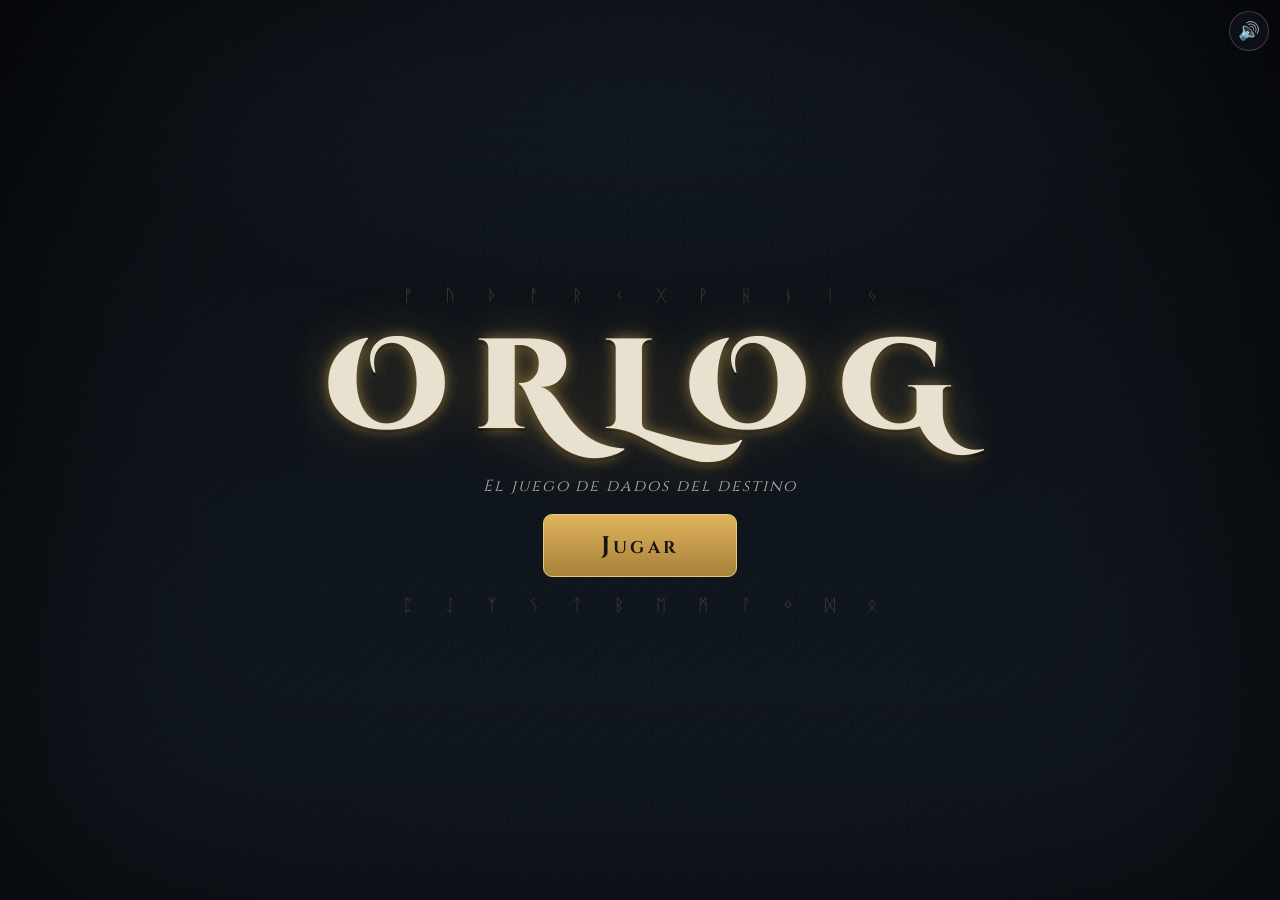
==== index.html @ 8392cce7 "Orlog: juego de dados contra la máquina con 3 niveles de IA Web app estática sin dependencias. Motor" ====
<!DOCTYPE html>
<html lang="es">
<head>
  <meta charset="utf-8">
  <meta name="viewport" content="width=device-width, initial-scale=1">
  <meta name="color-scheme" content="dark">
  <title>Orlog — El juego de dados del destino</title>
  <link rel="preconnect" href="https://fonts.googleapis.com">
  <link rel="preconnect" href="https://fonts.gstatic.com" crossorigin>
  <link href="https://fonts.googleapis.com/css2?family=Cinzel:wght@400..900&family=Cinzel+Decorative:wght@700;900&display=swap" rel="stylesheet">
  <link rel="stylesheet" href="css/styles.css">
</head>
<body>
  <div id="app"></div>
  <script src="js/gods.js"></script>
  <script src="js/engine.js"></script>
  <script src="js/ai.js"></script>
  <script src="js/ui.js"></script>
  <script src="js/main.js"></script>
</body>
</html>
---- css/styles.css ----
/* ═══════════════════════════════════════════════════════════════════════════
   ORLOG — estilo completo. Tema nórdico nocturno, sin recursos externos.
   ═══════════════════════════════════════════════════════════════════════════ */

:root {
  --bg0: #0b0f14;
  --bg1: #131a23;
  --gold: #d4a94e;
  --gold-dim: rgba(212, 169, 78, .5);
  --bone: #e8e1d0;
  --blood: #a83232;
  --ice: #7fb3c8;
  --moss: #7da16b;
  --stone: #3a4450;
  --die-size: 46px;
  --serif: 'Cinzel', Georgia, 'Times New Roman', serif;
  --display: 'Cinzel Decorative', 'Cinzel', Georgia, serif;
  --sans: system-ui, -apple-system, 'Segoe UI', sans-serif;
}

* { margin: 0; padding: 0; box-sizing: border-box; }

html, body { height: 100%; }

body {
  font-family: var(--sans);
  color: var(--bone);
  background:
    radial-gradient(1100px 640px at 50% -8%, #1b2430 0%, rgba(27, 36, 48, 0) 62%),
    radial-gradient(900px 500px at 50% 115%, #151d26 0%, rgba(21, 29, 38, 0) 58%),
    linear-gradient(var(--bg0), var(--bg1));
  background-attachment: fixed;
  min-height: 100vh;
  overflow-x: hidden;
}

/* textura sutil (madera/ruido) con gradientes puros */
body::before {
  content: '';
  position: fixed;
  inset: 0;
  pointer-events: none;
  z-index: 0;
  opacity: .55;
  background:
    repeating-linear-gradient(107deg, rgba(255, 255, 255, .014) 0 2px, transparent 2px 7px),
    repeating-linear-gradient(23deg, rgba(0, 0, 0, .07) 0 3px, transparent 3px 11px);
}

/* viñeta permanente */
body::after {
  content: '';
  position: fixed;
  inset: 0;
  pointer-events: none;
  z-index: 1;
  box-shadow: inset 0 0 22vmax rgba(0, 0, 0, .78);
}

.orlog-app { position: relative; z-index: 2; min-height: 100vh; }

button { font: inherit; color: inherit; }

/* ── Pantallas ─────────────────────────────────────────────────────────── */

.screen {
  display: none;
  min-height: 100vh;
  flex-direction: column;
  align-items: center;
  justify-content: center;
  gap: 1.1rem;
  padding: 1.2rem;
  position: relative;
}

/* solo opacidad: un transform aquí rompería position:fixed de los hijos */
.screen.active { display: flex; animation: screenIn .45s ease-out; }

@keyframes screenIn {
  from { opacity: 0; }
  to { opacity: 1; }
}

.screen-head {
  font-family: var(--serif);
  font-variant: small-caps;
  letter-spacing: .22em;
  font-weight: 600;
  font-size: clamp(1.4rem, 4.5vw, 2.1rem);
  color: var(--bone);
  text-shadow: 0 0 18px rgba(212, 169, 78, .3);
  text-align: center;
}

.screen-sub { opacity: .7; text-align: center; max-width: 46ch; }

/* ── Botones ───────────────────────────────────────────────────────────── */

.btn {
  font-family: var(--serif);
  font-variant: small-caps;
  letter-spacing: .13em;
  font-size: 1rem;
  padding: .55em 1.5em;
  border-radius: 9px;
  cursor: pointer;
  border: 1px solid var(--gold-dim);
  color: var(--bone);
  background: linear-gradient(180deg, rgba(212, 169, 78, .13), rgba(212, 169, 78, .04));
  transition: transform .25s, box-shadow .25s, background .25s;
}

.btn:hover:not(:disabled) {
  background: rgba(212, 169, 78, .22);
  box-shadow: 0 0 16px rgba(212, 169, 78, .35);
  transform: translateY(-2px);
}

.btn:active:not(:disabled) { transform: translateY(0); }

.btn:disabled { opacity: .35; cursor: default; }

.btn-primary {
  background: linear-gradient(180deg, #dfb45c, #a8813a);
  color: #171310;
  font-weight: 700;
  border-color: #e8c980;
  text-shadow: none;
}

.btn-primary:hover:not(:disabled) {
  background: linear-gradient(180deg, #ecc26a, #b98f42);
}

.btn-ghost { border-color: rgba(232, 225, 208, .25); background: transparent; }

.btn-big { font-size: 1.5rem; padding: .6em 2.4em; }

.cost { color: var(--gold); font-weight: 700; white-space: nowrap; }

/* ── Título ────────────────────────────────────────────────────────────── */

.screen-title { overflow: hidden; }

.title-word {
  font-family: var(--display);
  font-weight: 900;
  letter-spacing: .22em;
  text-indent: .22em;
  font-size: clamp(3.2rem, 15vw, 8rem);
  line-height: 1.05;
  color: var(--bone);
  text-shadow:
    0 0 14px rgba(212, 169, 78, .6),
    0 0 52px rgba(212, 169, 78, .3),
    0 3px 0 rgba(0, 0, 0, .8);
  animation: titleGlow 3.8s ease-in-out infinite alternate;
  text-align: center;
}

@keyframes titleGlow {
  from { text-shadow: 0 0 10px rgba(212, 169, 78, .45), 0 0 40px rgba(212, 169, 78, .2), 0 3px 0 rgba(0, 0, 0, .8); }
  to { text-shadow: 0 0 20px rgba(212, 169, 78, .8), 0 0 80px rgba(212, 169, 78, .45), 0 3px 0 rgba(0, 0, 0, .8); }
}

.title-sub {
  font-family: var(--serif);
  font-style: italic;
  letter-spacing: .12em;
  opacity: .75;
  text-align: center;
}

.rune-frieze {
  font-size: 1.05rem;
  letter-spacing: .8em;
  text-indent: .8em;
  color: var(--gold);
  opacity: .28;
  user-select: none;
  text-align: center;
}

/* brasas flotantes (CSS puro) */
.embers { position: absolute; inset: 0; overflow: hidden; pointer-events: none; }

.ember {
  position: absolute;
  bottom: -12px;
  left: var(--x, 50%);
  width: var(--s, 5px);
  height: var(--s, 5px);
  border-radius: 50%;
  background: radial-gradient(circle at 40% 35%, #ffe1a0, #e07b2a 55%, rgba(224, 123, 42, 0) 78%);
  filter: blur(.4px);
  opacity: 0;
  animation: emberUp var(--d, 10s) linear var(--delay, 0s) infinite;
}

@keyframes emberUp {
  0% { transform: translate(0, 0) scale(1); opacity: 0; }
  7% { opacity: .9; }
  50% { transform: translate(var(--sway, 20px), -52vh) scale(.8); opacity: .55; }
  100% { transform: translate(calc(var(--sway, 20px) * -.7), -108vh) scale(.4); opacity: 0; }
}

/* ── Dificultad ────────────────────────────────────────────────────────── */

.diff-row {
  display: flex;
  gap: 1.2rem;
  flex-wrap: wrap;
  justify-content: center;
  max-width: 900px;
}

.diff-card {
  display: flex;
  flex-direction: column;
  align-items: center;
  gap: .55rem;
  width: min(250px, 86vw);
  padding: 1.5rem 1.2rem;
  border-radius: 14px;
  cursor: pointer;
  text-align: center;
  color: var(--bone);
  background: linear-gradient(165deg, rgba(58, 68, 80, .35), rgba(19, 26, 35, .8));
  border: 1px solid rgba(212, 169, 78, .28);
  box-shadow: 0 8px 22px rgba(0, 0, 0, .45);
  transition: transform .3s, box-shadow .3s, border-color .3s;
}

.diff-card:hover {
  transform: translateY(-7px);
  border-color: var(--gold);
  box-shadow: 0 16px 34px rgba(0, 0, 0, .6), 0 0 24px rgba(212, 169, 78, .28);
}

.diff-rune {
  font-size: 2.6rem;
  color: var(--gold);
  text-shadow: 0 0 14px rgba(212, 169, 78, .55);
}

.diff-name {
  font-family: var(--serif);
  font-variant: small-caps;
  letter-spacing: .18em;
  font-size: 1.45rem;
}

.diff-desc { font-size: .85rem; opacity: .72; line-height: 1.45; }

/* ── Draft de dioses ───────────────────────────────────────────────────── */

.screen-draft { justify-content: flex-start; padding-bottom: 5.5rem; }

.draft-grid {
  display: grid;
  grid-template-columns: repeat(auto-fill, minmax(158px, 1fr));
  gap: .7rem;
  width: min(1080px, 100%);
}

.god-card {
  position: relative;
  display: flex;
  flex-direction: column;
  gap: .28rem;
  padding: .8rem .7rem;
  border-radius: 11px;
  cursor: pointer;
  text-align: left;
  color: var(--bone);
  background: linear-gradient(170deg, rgba(58, 68, 80, .3), rgba(15, 20, 27, .85));
  border: 1px solid rgba(232, 225, 208, .14);
  transition: transform .25s, border-color .25s, box-shadow .25s;
}

.god-card:hover {
  transform: translateY(-4px);
  border-color: var(--god-color, var(--gold));
  box-shadow: 0 10px 22px rgba(0, 0, 0, .5);
}

.god-card.selected {
  border-color: var(--gold);
  box-shadow: 0 0 0 1px var(--gold), 0 0 20px rgba(212, 169, 78, .35);
}

.god-card.selected::after {
  content: '✓';
  position: absolute;
  top: .45rem;
  right: .55rem;
  width: 1.35rem;
  height: 1.35rem;
  display: grid;
  place-items: center;
  border-radius: 50%;
  background: var(--gold);
  color: #171310;
  font-weight: 700;
  font-size: .85rem;
}

.g-rune {
  font-size: 1.7rem;
  color: var(--god-color, var(--gold));
  text-shadow: 0 0 10px var(--god-color, var(--gold));
  line-height: 1;
}

.g-title { font-family: var(--serif); font-size: .95rem; font-weight: 700; letter-spacing: .02em; }

.g-god { font-size: .72rem; text-transform: uppercase; letter-spacing: .16em; opacity: .55; }

.g-desc { font-size: .74rem; opacity: .72; line-height: 1.4; min-height: 2.8em; }

.g-levels { list-style: none; font-size: .7rem; display: flex; flex-direction: column; gap: .15rem; margin-top: .2rem; }

.g-levels li { display: flex; gap: .45em; align-items: baseline; opacity: .82; }

.g-levels b { color: var(--gold); width: 1.2em; }

.lvl-txt { opacity: .85; }

.draft-bar {
  position: fixed;
  left: 0; right: 0; bottom: 0;
  z-index: 30;
  display: flex;
  align-items: center;
  justify-content: center;
  gap: 1.2rem;
  padding: .8rem 1rem;
  background: linear-gradient(180deg, rgba(11, 15, 20, 0), rgba(11, 15, 20, .94) 38%);
}

.draft-count { font-family: var(--serif); font-variant: small-caps; letter-spacing: .1em; opacity: .85; }

/* ── Tablero ───────────────────────────────────────────────────────────── */

.screen-board {
  justify-content: space-between;
  gap: .4rem;
  padding: .7rem .8rem;
  max-width: 980px;
  margin: 0 auto;
}

.side {
  width: 100%;
  display: flex;
  flex-direction: column;
  gap: .45rem;
  border-radius: 14px;
  padding: .6rem .8rem;
  background: linear-gradient(170deg, rgba(58, 68, 80, .18), rgba(15, 20, 27, .55));
  border: 1px solid rgba(232, 225, 208, .09);
  transition: filter .5s, opacity .5s;
  position: relative;
}

.side-human { flex-direction: column-reverse; border-color: rgba(127, 179, 200, .25); }

.side-ai { border-color: rgba(168, 50, 50, .22); }

.side-head { display: flex; align-items: center; justify-content: space-between; gap: .8rem; }

.pname {
  font-family: var(--serif);
  font-variant: small-caps;
  letter-spacing: .14em;
  font-size: 1.1rem;
}

.side-human .pname { color: var(--ice); }
.side-ai .pname { color: #cf8f7a; }

/* tokens de favor */
.token-wrap {
  display: inline-flex;
  align-items: center;
  gap: .4rem;
  font-family: var(--serif);
  font-size: 1.15rem;
  font-weight: 700;
  color: var(--gold);
}

.token-coin {
  width: 21px;
  height: 21px;
  border-radius: 50%;
  background: radial-gradient(circle at 35% 30%, #ffe9ad, var(--gold) 55%, #8a6a25);
  box-shadow: 0 0 8px rgba(212, 169, 78, .55), inset 0 -2px 3px rgba(0, 0, 0, .4);
}

.token-wrap.bump { animation: tokenBump .4s ease-out; }
.token-wrap.drain { animation: tokenDrain .5s ease-out; }

@keyframes tokenBump {
  35% { transform: scale(1.28); }
  100% { transform: none; }
}

@keyframes tokenDrain {
  30% { transform: scale(.85); filter: saturate(.2) brightness(1.6); color: var(--blood); }
  100% { transform: none; }
}

/* piedras de vida */
.stones { display: flex; flex-wrap: wrap; gap: 4px; max-width: 220px; }

.stone {
  width: 18px;
  height: 24px;
  border-radius: 52% 48% 46% 54% / 62% 58% 42% 38%;
  background: linear-gradient(160deg, #f4ecd9, #cdc3aa 55%, #9d9480);
  box-shadow: inset 0 -3px 5px rgba(0, 0, 0, .35), 0 1px 3px rgba(0, 0, 0, .65);
  position: relative;
  transition: background .35s, filter .35s;
}

.stone.broken {
  background: linear-gradient(160deg, #3d4046, #22252a);
  box-shadow: inset 0 -2px 4px rgba(0, 0, 0, .65);
}

.stone.broken::after {
  content: '';
  position: absolute;
  inset: 0;
  clip-path: polygon(46% 0, 58% 20%, 42% 38%, 60% 54%, 44% 72%, 58% 100%, 46% 100%, 52% 74%, 34% 55%, 52% 36%, 38% 18%);
  background: rgba(0, 0, 0, .6);
}

.stone.breaking { animation: stoneBreak .38s ease-out both; }

@keyframes stoneBreak {
  0% { transform: none; filter: brightness(2) saturate(.4); }
  25% { transform: translate(-2px, 1px) rotate(-7deg); }
  55% { transform: translate(2px, -1px) rotate(6deg); filter: brightness(1.3); }
  100% { transform: none; filter: none; }
}

.stone.healing { animation: stoneHeal .65s ease-out both; }

@keyframes stoneHeal {
  0% { transform: scale(.6); filter: brightness(2); box-shadow: 0 0 14px rgba(125, 161, 107, .9); }
  60% { transform: scale(1.15); }
  100% { transform: none; }
}

/* cartas de dios en miniatura */
.god-row { display: flex; gap: .5rem; align-items: center; flex-wrap: wrap; }

.godcard-mini {
  display: flex;
  align-items: center;
  gap: .4rem;
  padding: .25rem .55rem;
  border-radius: 8px;
  font-size: .78rem;
  background: rgba(15, 20, 27, .7);
  border: 1px solid rgba(232, 225, 208, .14);
  transition: border-color .3s, box-shadow .3s;
  cursor: help;
}

.gm-rune { color: var(--god-color, var(--gold)); font-size: 1.05rem; text-shadow: 0 0 8px var(--god-color, var(--gold)); }

.gm-name { font-family: var(--serif); letter-spacing: .04em; }

.godcard-mini.invoked {
  border-color: var(--god-color, var(--gold));
  box-shadow: 0 0 14px var(--god-color, var(--gold));
  animation: invokedPulse 1.1s ease-out;
}

@keyframes invokedPulse {
  0% { transform: scale(1.25); }
  100% { transform: none; }
}

.armed-badge {
  display: inline-grid;
  place-items: center;
  width: 1.6rem;
  height: 1.9rem;
  border-radius: 5px;
  font-size: .95rem;
  color: rgba(212, 169, 78, .9);
  background: linear-gradient(160deg, #232b36, #10151c);
  border: 1px solid var(--gold-dim);
  box-shadow: 0 0 10px rgba(212, 169, 78, .3);
  animation: armedPulse 1.8s ease-in-out infinite;
}

@keyframes armedPulse {
  0%, 100% { box-shadow: 0 0 6px rgba(212, 169, 78, .2); }
  50% { box-shadow: 0 0 16px rgba(212, 169, 78, .55); }
}

/* ── Dados (cubos 3D) ─────────────────────────────────────────────────── */

.dice-tray { display: flex; flex-direction: column; gap: .55rem; position: relative; }

.dice-row {
  display: flex;
  gap: .6rem;
  flex-wrap: wrap;
  min-height: calc(var(--die-size) + 8px);
  align-items: center;
}

.dice-locked {
  padding: 4px 8px;
  border-radius: 10px;
  background: rgba(0, 0, 0, .28);
  border: 1px dashed rgba(232, 225, 208, .12);
}

.dice-locked:empty::before {
  content: 'sin dados bloqueados';
  font-size: .68rem;
  opacity: .3;
  font-style: italic;
  letter-spacing: .06em;
}

.die {
  width: var(--die-size);
  height: var(--die-size);
  position: relative;
  perspective: 520px;
  flex: 0 0 auto;
}

.die.unrolled { opacity: .4; }

.die-cube {
  width: 100%;
  height: 100%;
  position: relative;
  transform-style: preserve-3d;
}

.die-cube.rolling {
  animation: diceRoll var(--roll-dur, .85s) cubic-bezier(.16, .84, .28, 1) both;
}

@keyframes diceRoll {
  from { transform: rotateX(var(--rx, -540deg)) rotateY(var(--ry, 450deg)) rotateZ(var(--rz, 0deg)); }
  to { transform: none; }
}

.die-face {
  position: absolute;
  inset: 0;
  display: grid;
  place-items: center;
  border-radius: 14%;
  background: linear-gradient(145deg, #2c3542, #1a212a);
  border: 1px solid #48525f;
  box-shadow: inset 0 0 8px rgba(0, 0, 0, .5);
  color: var(--bone);
}

.die-face svg { width: 58%; height: 58%; display: block; filter: drop-shadow(0 1px 1px rgba(0, 0, 0, .7)); }

.die-face.gold-face { color: var(--gold); background: linear-gradient(145deg, #35342a, #1e1d15); }

.f-front  { transform: rotateY(0deg) translateZ(calc(var(--die-size) / 2)); }
.f-back   { transform: rotateY(180deg) translateZ(calc(var(--die-size) / 2)); }
.f-right  { transform: rotateY(90deg) translateZ(calc(var(--die-size) / 2)); }
.f-left   { transform: rotateY(-90deg) translateZ(calc(var(--die-size) / 2)); }
.f-top    { transform: rotateX(90deg) translateZ(calc(var(--die-size) / 2)); }
.f-bottom { transform: rotateX(-90deg) translateZ(calc(var(--die-size) / 2)); }

/* borde punteado dorado animado (caras doradas) */
.gold-rim { position: absolute; inset: -4px; pointer-events: none; opacity: 0; transition: opacity .4s; }

.gold-rim svg { width: 100%; height: 100%; display: block; }

.gold-rim rect {
  fill: none;
  stroke: var(--gold);
  stroke-width: 2.4;
  stroke-dasharray: 5 4;
  filter: drop-shadow(0 0 3px rgba(212, 169, 78, .8));
}

.die.gold.landed .gold-rim { opacity: 1; }

.die.gold.landed .gold-rim rect { animation: dashSpin 5s linear infinite; }

@keyframes dashSpin { to { stroke-dashoffset: -100; } }

/* candado del dado bloqueado */
.die-lock {
  position: absolute;
  right: -5px;
  bottom: -5px;
  width: 15px;
  height: 15px;
  color: var(--gold);
  opacity: 0;
  transition: opacity .3s, transform .3s;
  transform: scale(.4);
  z-index: 3;
}

.die-lock svg { width: 100%; height: 100%; filter: drop-shadow(0 1px 2px #000); }

.die.kept .die-lock { opacity: .95; transform: none; }

/* selección de keeps del humano */
.screen-board .side-human .die { cursor: default; }

.die.pre-kept { transform: translateY(-5px); }

.die.pre-kept .die-face { border-color: var(--gold); box-shadow: inset 0 0 8px rgba(0, 0, 0, .5), 0 0 12px rgba(212, 169, 78, .55); }

.die.landed:not(.kept):not(.banned):hover { transform: translateY(-3px); }

.die { transition: transform .22s ease; }

/* baneado por Loki */
.die-ban {
  position: absolute;
  inset: 0;
  display: grid;
  place-items: center;
  font-size: calc(var(--die-size) * .62);
  color: #5fc98f;
  text-shadow: 0 0 12px #5fc98f, 0 0 4px #0c2016;
  background: rgba(8, 22, 15, .55);
  border-radius: 14%;
  opacity: 0;
  transform: scale(1.6);
  transition: opacity .35s, transform .35s;
  pointer-events: none;
  z-index: 2;
}

.die.banned .die-ban { opacity: 1; transform: none; }

.die.banned .die-cube { filter: grayscale(.85) brightness(.55); }

/* neutralizado (Vidar) */
.die.neutralized .die-cube { filter: grayscale(1) brightness(.55); }

.die.neutralized::after {
  content: '✕';
  position: absolute;
  inset: 0;
  display: grid;
  place-items: center;
  color: #c94a4a;
  font-size: calc(var(--die-size) * .55);
  font-weight: 700;
  text-shadow: 0 0 8px #000;
  z-index: 2;
}

/* embestida al hacer daño */
.die.lunge-down { animation: lungeDown .5s cubic-bezier(.5, -.3, .3, 1) both; z-index: 5; }
.die.lunge-up { animation: lungeUp .5s cubic-bezier(.5, -.3, .3, 1) both; z-index: 5; }

@keyframes lungeDown {
  30% { transform: translateY(-6px) scale(1.06); }
  62% { transform: translateY(26px) scale(1.1); }
  100% { transform: none; }
}

@keyframes lungeUp {
  30% { transform: translateY(6px) scale(1.06); }
  62% { transform: translateY(-26px) scale(1.1); }
  100% { transform: none; }
}

/* brillo al cobrar dorados */
.die.gold-burst .die-face { box-shadow: inset 0 0 8px rgba(0, 0, 0, .5), 0 0 18px rgba(212, 169, 78, .85); }

.die.spawn { animation: dieSpawn .45s ease-out both; }

@keyframes dieSpawn {
  from { transform: scale(.2); opacity: 0; }
  to { transform: none; opacity: 1; }
}

/* ── Centro del tablero ────────────────────────────────────────────────── */

.board-center {
  width: 100%;
  display: flex;
  flex-direction: column;
  align-items: center;
  gap: .35rem;
  padding: .5rem .6rem;
  text-align: center;
  min-height: 8.2rem;
  justify-content: center;
}

.round-ind {
  font-size: .72rem;
  text-transform: uppercase;
  letter-spacing: .32em;
  color: var(--gold);
  opacity: .8;
}

.phase-banner {
  font-family: var(--serif);
  font-variant: small-caps;
  letter-spacing: .1em;
  font-size: clamp(.95rem, 3.4vw, 1.25rem);
  min-height: 1.6em;
}

.phase-banner b { color: var(--gold); }

.banner-in { animation: bannerIn .4s ease-out both; }

@keyframes bannerIn {
  from { opacity: 0; transform: translateY(6px); }
  to { opacity: 1; transform: none; }
}

.actions { display: flex; gap: .7rem; flex-wrap: wrap; justify-content: center; min-height: 2.6rem; align-items: center; }

.battle-log {
  display: flex;
  flex-direction: column;
  gap: .12rem;
  font-size: .78rem;
  min-height: 3.2em;
  max-width: 52ch;
}

.log-line { animation: logIn .4s ease-out both; }

.log-line:nth-child(2) { opacity: .55; }
.log-line:nth-child(3) { opacity: .3; }

@keyframes logIn {
  from { opacity: 0; transform: translateY(-4px); }
}

/* ── Efectos de golpe / cura ───────────────────────────────────────────── */

.side.shake { animation: sideShake .5s ease-out both; }

@keyframes sideShake {
  10% { transform: translate(-7px, 2px) rotate(-.5deg); }
  30% { transform: translate(6px, -2px) rotate(.4deg); }
  50% { transform: translate(-4px, 1px); }
  70% { transform: translate(3px, -1px); }
  100% { transform: none; }
}

.side.flash-heal { animation: flashHeal .7s ease-out both; }

@keyframes flashHeal {
  25% { box-shadow: 0 0 0 1px var(--moss), 0 0 34px rgba(125, 161, 107, .5), inset 0 0 30px rgba(125, 161, 107, .22); }
  100% { box-shadow: none; }
}

.side.flash-hit { animation: flashHit .55s ease-out both; }

@keyframes flashHit {
  20% { box-shadow: 0 0 0 1px var(--blood), 0 0 30px rgba(168, 50, 50, .6), inset 0 0 34px rgba(168, 50, 50, .3); }
  100% { box-shadow: none; }
}

.side.flash-block { animation: flashBlock .6s ease-out both; }

@keyframes flashBlock {
  25% { box-shadow: 0 0 0 1px var(--ice), 0 0 26px rgba(127, 179, 200, .5); }
  100% { box-shadow: none; }
}

.side.dead { filter: grayscale(.9) brightness(.55); }

/* viñeta roja al recibir daño el humano */
.vignette {
  position: fixed;
  inset: 0;
  pointer-events: none;
  z-index: 55;
  opacity: 0;
  box-shadow: inset 0 0 18vmax 4vmax rgba(168, 50, 50, .55);
  transition: opacity .12s ease-out;
}

.vignette.on { opacity: 1; transition: opacity .06s; animation: vignetteFade .5s ease-out both; }

@keyframes vignetteFade {
  0% { opacity: 1; }
  100% { opacity: 0; }
}

/* moneda voladora */
.fly-coin {
  position: fixed;
  z-index: 80;
  width: 16px;
  height: 16px;
  border-radius: 50%;
  pointer-events: none;
  background: radial-gradient(circle at 35% 30%, #ffe9ad, var(--gold) 55%, #8a6a25);
  box-shadow: 0 0 10px rgba(212, 169, 78, .85);
  transition: transform .55s cubic-bezier(.3, .7, .35, 1), opacity .55s ease;
}

/* nota flotante (+2 flechas, hachas x2…) */
.float-note {
  position: absolute;
  left: 50%;
  top: 40%;
  transform: translateX(-50%);
  font-family: var(--serif);
  font-variant: small-caps;
  font-size: 1.15rem;
  letter-spacing: .08em;
  color: var(--note-color, var(--gold));
  text-shadow: 0 0 12px var(--note-color, var(--gold)), 0 1px 2px #000;
  pointer-events: none;
  z-index: 20;
  animation: noteUp 1.4s ease-out both;
  white-space: nowrap;
}

@keyframes noteUp {
  0% { opacity: 0; transform: translate(-50%, 10px) scale(.8); }
  20% { opacity: 1; transform: translate(-50%, 0) scale(1.05); }
  80% { opacity: 1; }
  100% { opacity: 0; transform: translate(-50%, -26px) scale(1); }
}

.ghost-dice {
  position: absolute;
  right: .4rem;
  top: 50%;
  transform: translateY(-50%);
  display: flex;
  gap: .3rem;
  pointer-events: none;
  z-index: 19;
  animation: ghostFade 1.6s ease-out both;
}

.ghost-die {
  width: 26px;
  height: 26px;
  display: grid;
  place-items: center;
  border-radius: 6px;
  background: rgba(212, 169, 78, .12);
  border: 1px dashed var(--gold-dim);
  color: var(--gold);
}

.ghost-die svg { width: 70%; height: 70%; }

@keyframes ghostFade {
  0% { opacity: 0; transform: translateY(-50%) scale(.6); }
  15% { opacity: 1; transform: translateY(-50%) scale(1); }
  80% { opacity: .9; }
  100% { opacity: 0; }
}

/* ── Banner de invocación a pantalla completa ─────────────────────────── */

.invoke-banner {
  position: fixed;
  inset: 0;
  z-index: 90;
  display: flex;
  flex-direction: column;
  align-items: center;
  justify-content: center;
  gap: .5rem;
  text-align: center;
  background: rgba(5, 8, 12, .88);
  animation: invokeBg .3s ease-out both;
}

.invoke-banner.out { animation: invokeOut .3s ease-in both; }

@keyframes invokeBg { from { opacity: 0; } }
@keyframes invokeOut { to { opacity: 0; } }

.invoke-flash {
  position: absolute;
  inset: 0;
  background: radial-gradient(circle at 50% 46%, var(--god-color, var(--gold)) 0%, rgba(0, 0, 0, 0) 62%);
  opacity: .32;
  animation: invokeFlash 1.2s ease-out both;
  pointer-events: none;
}

@keyframes invokeFlash {
  0% { opacity: .75; transform: scale(.6); }
  40% { opacity: .4; transform: scale(1.02); }
  100% { opacity: .28; transform: scale(1); }
}

.invoke-rune {
  font-size: clamp(6rem, 26vmin, 12rem);
  line-height: 1;
  color: var(--god-color, var(--gold));
  text-shadow: 0 0 34px var(--god-color, var(--gold)), 0 0 90px var(--god-color, var(--gold));
  animation: runePop .9s cubic-bezier(.2, 1.4, .3, 1) both;
  position: relative;
}

.invoke-rune.small { font-size: 3rem; animation: none; }

@keyframes runePop {
  0% { transform: scale(.35) rotate(-8deg); opacity: 0; }
  55% { transform: scale(1.08) rotate(1deg); opacity: 1; }
  100% { transform: none; }
}

.invoke-name {
  font-family: var(--display);
  letter-spacing: .18em;
  font-size: clamp(1.3rem, 6vw, 2.4rem);
  color: var(--bone);
  text-shadow: 0 0 20px var(--god-color, var(--gold));
  position: relative;
  animation: bannerIn .5s .12s ease-out both;
}

.invoke-level {
  font-size: .9rem;
  letter-spacing: .24em;
  text-transform: uppercase;
  opacity: .7;
  position: relative;
  animation: bannerIn .5s .2s ease-out both;
}

/* ── Toast ─────────────────────────────────────────────────────────────── */

.toast {
  position: fixed;
  left: 50%;
  top: 18%;
  transform: translateX(-50%);
  z-index: 85;
  padding: .6rem 1.4rem;
  border-radius: 10px;
  font-family: var(--serif);
  font-variant: small-caps;
  letter-spacing: .08em;
  background: rgba(15, 20, 27, .95);
  border: 1px solid rgba(232, 225, 208, .25);
  box-shadow: 0 10px 30px rgba(0, 0, 0, .6);
  animation: toastIn .3s ease-out both;
  max-width: 88vw;
  text-align: center;
}

.toast.fail { border-color: var(--blood); color: #d9a0a0; }

.toast.out { animation: toastOut .28s ease-in both; }

@keyframes toastIn {
  from { opacity: 0; transform: translate(-50%, -8px); }
}

@keyframes toastOut {
  to { opacity: 0; transform: translate(-50%, -10px); }
}

/* ── Overlays (favor / Odín) ───────────────────────────────────────────── */

.overlay {
  position: fixed;
  inset: 0;
  z-index: 70;
  display: flex;
  align-items: center;
  justify-content: center;
  padding: 1rem;
  background: rgba(5, 8, 12, .78);
  animation: invokeBg .3s ease-out both;
  overflow-y: auto;
}

.favor-panel {
  display: flex;
  flex-direction: column;
  align-items: center;
  gap: .9rem;
  width: min(860px, 100%);
  max-height: 96vh;
  overflow-y: auto;
  padding: 1.2rem;
  border-radius: 16px;
  background: linear-gradient(170deg, #1a2129, #10151c);
  border: 1px solid var(--gold-dim);
  box-shadow: 0 24px 60px rgba(0, 0, 0, .7);
  animation: screenIn .35s ease-out both;
}

.favor-head {
  font-family: var(--serif);
  font-variant: small-caps;
  letter-spacing: .16em;
  font-size: 1.25rem;
}

.favor-tokens { font-size: .9rem; opacity: .85; }

.favor-row {
  display: grid;
  grid-template-columns: repeat(auto-fit, minmax(200px, 1fr));
  gap: .8rem;
  width: 100%;
}

.favor-card {
  display: flex;
  flex-direction: column;
  gap: .35rem;
  padding: .9rem .8rem;
  border-radius: 12px;
  background: linear-gradient(170deg, rgba(58, 68, 80, .28), rgba(15, 20, 27, .9));
  border: 1px solid var(--god-color, rgba(232, 225, 208, .18));
  box-shadow: 0 0 18px rgba(0, 0, 0, .4);
}

.favor-card .g-rune { font-size: 2rem; }

.favor-card .g-title { font-size: 1.02rem; }

.favor-levels { display: flex; flex-direction: column; gap: .4rem; margin-top: .35rem; }

.favor-lvl {
  display: flex;
  align-items: baseline;
  gap: .55em;
  text-align: left;
  padding: .45em .7em;
  border-radius: 8px;
  cursor: pointer;
  border: 1px solid rgba(212, 169, 78, .4);
  background: rgba(212, 169, 78, .08);
  color: var(--bone);
  font-size: .82rem;
  transition: background .25s, box-shadow .25s, transform .2s;
}

.favor-lvl:hover:not(:disabled) {
  background: rgba(212, 169, 78, .22);
  box-shadow: 0 0 12px rgba(212, 169, 78, .35);
  transform: translateY(-1px);
}

.favor-lvl.locked, .favor-lvl:disabled { opacity: .32; cursor: default; }

.fl-name { font-family: var(--serif); font-variant: small-caps; letter-spacing: .06em; white-space: nowrap; }

.fl-desc { opacity: .8; }

/* Odín */
.odin-box {
  display: flex;
  flex-direction: column;
  align-items: center;
  gap: .8rem;
  padding: 1.6rem 2rem;
  border-radius: 16px;
  text-align: center;
  background: linear-gradient(170deg, #1a2129, #10151c);
  border: 1px solid var(--gold-dim);
  box-shadow: 0 24px 60px rgba(0, 0, 0, .7);
  animation: screenIn .35s ease-out both;
  max-width: 92vw;
}

.odin-box h3 {
  font-family: var(--serif);
  font-variant: small-caps;
  letter-spacing: .18em;
  font-size: 1.3rem;
}

.odin-box .invoke-rune.small { color: #7f96bd; text-shadow: 0 0 20px #4a5a75; }

.stepper { display: flex; align-items: center; gap: 1.1rem; }

.step-btn { font-size: 1.4rem; width: 2.4em; padding: .2em 0; }

.step-val {
  font-family: var(--serif);
  font-size: 2.6rem;
  font-weight: 700;
  color: var(--blood);
  min-width: 1.6em;
  text-shadow: 0 0 16px rgba(168, 50, 50, .6);
}

.odin-hint { font-size: .78rem; opacity: .55; }

/* ── Pantalla final ────────────────────────────────────────────────────── */

.end-word {
  font-family: var(--display);
  font-weight: 900;
  letter-spacing: .2em;
  text-indent: .26em;
  font-size: clamp(2.6rem, 13vw, 6.5rem);
  animation: endPop .8s cubic-bezier(.2, 1.3, .3, 1) both;
  text-align: center;
}

.end-win { color: var(--gold); text-shadow: 0 0 26px rgba(212, 169, 78, .75), 0 0 80px rgba(212, 169, 78, .4); }

.end-lose { color: var(--blood); text-shadow: 0 0 26px rgba(168, 50, 50, .75), 0 0 80px rgba(168, 50, 50, .4); }

.end-draw { color: var(--ice); text-shadow: 0 0 26px rgba(127, 179, 200, .7), 0 0 80px rgba(127, 179, 200, .35); }

@keyframes endPop {
  0% { transform: scale(.4); opacity: 0; }
  60% { transform: scale(1.06); opacity: 1; }
  100% { transform: none; }
}

.end-sub { font-family: var(--serif); font-style: italic; opacity: .8; text-align: center; }

.end-summary {
  display: flex;
  gap: 1.6rem;
  flex-wrap: wrap;
  justify-content: center;
  font-size: .9rem;
  opacity: .85;
  padding: .7rem 1.2rem;
  border-top: 1px solid rgba(212, 169, 78, .25);
  border-bottom: 1px solid rgba(212, 169, 78, .25);
}

.end-summary b { color: var(--gold); }

.end-actions { display: flex; gap: 1rem; flex-wrap: wrap; justify-content: center; }

/* ── Botón de silencio ─────────────────────────────────────────────────── */

.mute-btn {
  position: fixed;
  top: .7rem;
  right: .7rem;
  z-index: 95;
  width: 2.5rem;
  height: 2.5rem;
  border-radius: 50%;
  display: grid;
  place-items: center;
  font-size: 1.1rem;
  cursor: pointer;
  background: rgba(15, 20, 27, .8);
  border: 1px solid rgba(232, 225, 208, .2);
  transition: border-color .3s, box-shadow .3s;
}

.mute-btn:hover { border-color: var(--gold); box-shadow: 0 0 12px rgba(212, 169, 78, .35); }

/* ── Responsive ────────────────────────────────────────────────────────── */

@media (max-width: 560px) {
  :root { --die-size: 38px; }

  .screen { padding: .8rem .6rem; }

  .screen-board { padding: .5rem .45rem; gap: .3rem; }

  .side { padding: .5rem .55rem; }

  .stone { width: 15px; height: 20px; }

  .stones { max-width: 190px; }

  .pname { font-size: .95rem; }

  .godcard-mini { font-size: .7rem; padding: .2rem .4rem; }

  .dice-row { gap: .45rem; }

  .battle-log { font-size: .72rem; }

  .board-center { min-height: 7rem; }

  .btn { font-size: .9rem; }

  .draft-grid { grid-template-columns: repeat(auto-fill, minmax(140px, 1fr)); gap: .5rem; }

  .favor-panel { padding: .8rem .6rem; }

  .end-summary { gap: .8rem; font-size: .8rem; }
}

@media (max-width: 400px) {
  :root { --die-size: 34px; }

  .stones { max-width: 170px; }

  .stone { width: 14px; height: 18px; }
}

/* ── Movimiento reducido ───────────────────────────────────────────────── */

@media (prefers-reduced-motion: reduce) {
  *, *::before, *::after {
    animation-duration: .01ms !important;
    animation-iteration-count: 1 !important;
    transition-duration: .01ms !important;
  }

  .ember { display: none; }

  .die.gold.landed .gold-rim rect { animation: none; }

  .armed-badge, .title-word { animation: none; }
}
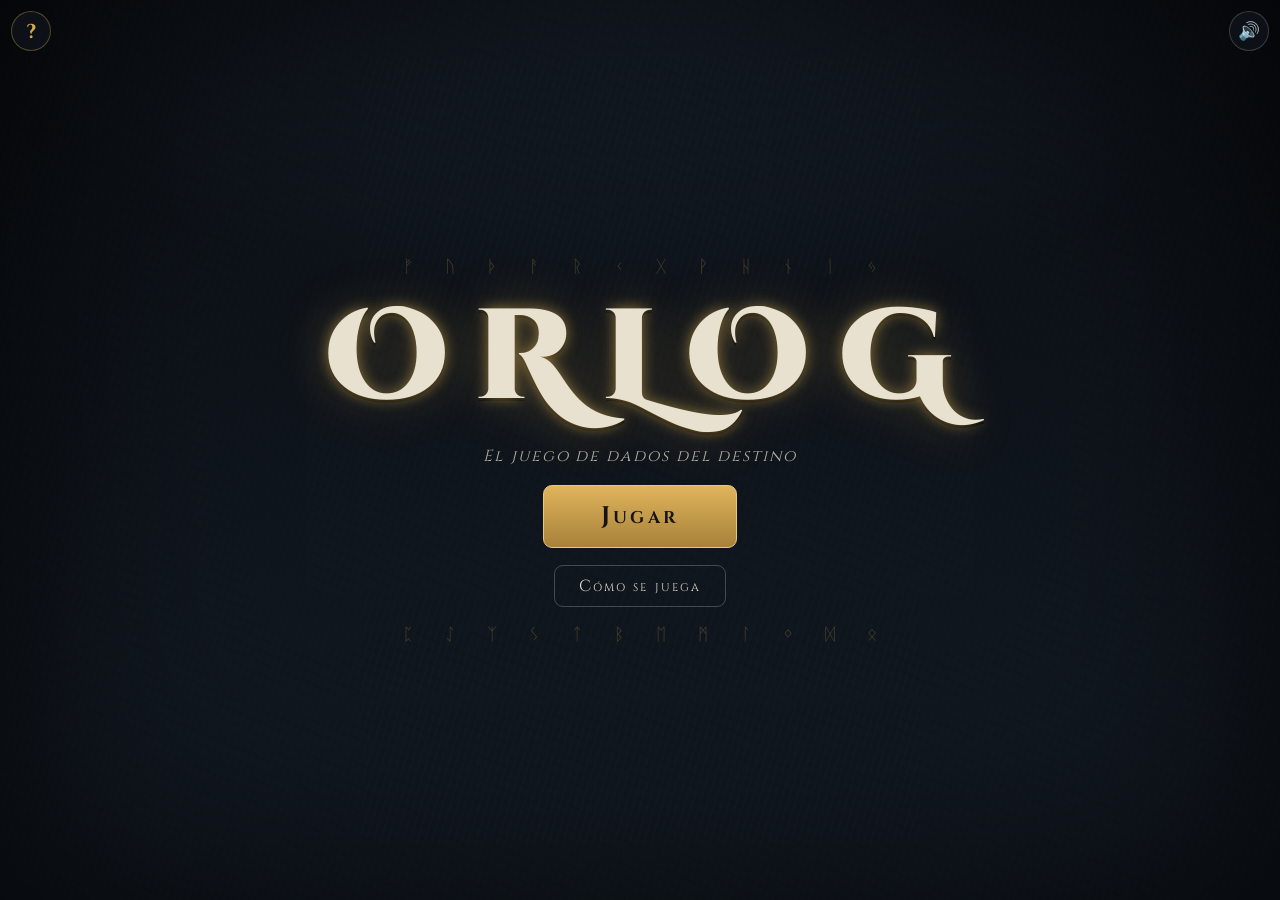
==== commit b6fd6fc1: "Versiona los assets para evitar caché obsoleta tras cada despliegue Co-Authored-By: Claude Opus 4.8 " ====
--- a/index.html
+++ b/index.html
@@ -8,14 +8,14 @@
   <link rel="preconnect" href="https://fonts.googleapis.com">
   <link rel="preconnect" href="https://fonts.gstatic.com" crossorigin>
   <link href="https://fonts.googleapis.com/css2?family=Cinzel:wght@400..900&family=Cinzel+Decorative:wght@700;900&display=swap" rel="stylesheet">
-  <link rel="stylesheet" href="css/styles.css">
+  <link rel="stylesheet" href="css/styles.css?v=2">
 </head>
 <body>
   <div id="app"></div>
-  <script src="js/gods.js"></script>
-  <script src="js/engine.js"></script>
-  <script src="js/ai.js"></script>
-  <script src="js/ui.js"></script>
-  <script src="js/main.js"></script>
+  <script src="js/gods.js?v=2"></script>
+  <script src="js/engine.js?v=2"></script>
+  <script src="js/ai.js?v=2"></script>
+  <script src="js/ui.js?v=2"></script>
+  <script src="js/main.js?v=2"></script>
 </body>
 </html>
--- a/css/styles.css
+++ b/css/styles.css
@@ -1174,6 +1174,97 @@
 
 .mute-btn:hover { border-color: var(--gold); box-shadow: 0 0 12px rgba(212, 169, 78, .35); }
 
+.help-btn {
+  position: fixed;
+  top: .7rem;
+  left: .7rem;
+  z-index: 95;
+  width: 2.5rem;
+  height: 2.5rem;
+  border-radius: 50%;
+  display: grid;
+  place-items: center;
+  font-family: var(--serif);
+  font-size: 1.25rem;
+  font-weight: 700;
+  color: var(--gold);
+  cursor: pointer;
+  background: rgba(15, 20, 27, .8);
+  border: 1px solid rgba(212, 169, 78, .35);
+  transition: border-color .3s, box-shadow .3s;
+}
+
+.help-btn:hover { border-color: var(--gold); box-shadow: 0 0 12px rgba(212, 169, 78, .35); }
+
+/* ── Instrucciones ─────────────────────────────────────────────────────── */
+
+.help-panel {
+  width: min(680px, 100%);
+  max-height: 92vh;
+  overflow-y: auto;
+  display: flex;
+  flex-direction: column;
+  gap: 1rem;
+  padding: 1.4rem 1.6rem 1.6rem;
+  border-radius: 16px;
+  background: linear-gradient(170deg, #1a2129, #10151c);
+  border: 1px solid var(--gold-dim);
+  box-shadow: 0 24px 60px rgba(0, 0, 0, .7);
+}
+
+.help-title {
+  font-family: var(--display);
+  font-size: clamp(1.3rem, 5vw, 1.9rem);
+  letter-spacing: .06em;
+  color: var(--bone);
+  text-align: center;
+  text-shadow: 0 0 18px rgba(212, 169, 78, .4);
+}
+
+.help-body { display: flex; flex-direction: column; gap: 1.1rem; }
+
+.help-body h4 {
+  font-family: var(--serif);
+  font-variant: small-caps;
+  letter-spacing: .12em;
+  color: var(--gold);
+  font-size: 1.05rem;
+  margin-bottom: .35rem;
+}
+
+.help-body p, .help-body li { line-height: 1.55; opacity: .92; }
+
+.help-body ol, .help-body ul {
+  padding-left: 1.2rem;
+  display: flex;
+  flex-direction: column;
+  gap: .35rem;
+}
+
+.help-faces { display: flex; flex-direction: column; gap: .55rem; }
+
+.help-face { display: flex; align-items: center; gap: .7rem; }
+
+.help-ic {
+  flex: 0 0 auto;
+  width: 2.1rem;
+  height: 2.1rem;
+  display: grid;
+  place-items: center;
+  color: var(--bone);
+  background: rgba(212, 169, 78, .08);
+  border: 1px solid var(--gold-dim);
+  border-radius: 8px;
+}
+
+.help-ic svg { width: 20px; height: 20px; }
+
+.help-face-txt { font-size: .92rem; line-height: 1.4; }
+
+.help-tips { border-top: 1px solid rgba(212, 169, 78, .2); padding-top: .8rem; }
+
+.help-close { align-self: center; margin-top: .4rem; }
+
 /* ── Responsive ────────────────────────────────────────────────────────── */
 
 @media (max-width: 560px) {
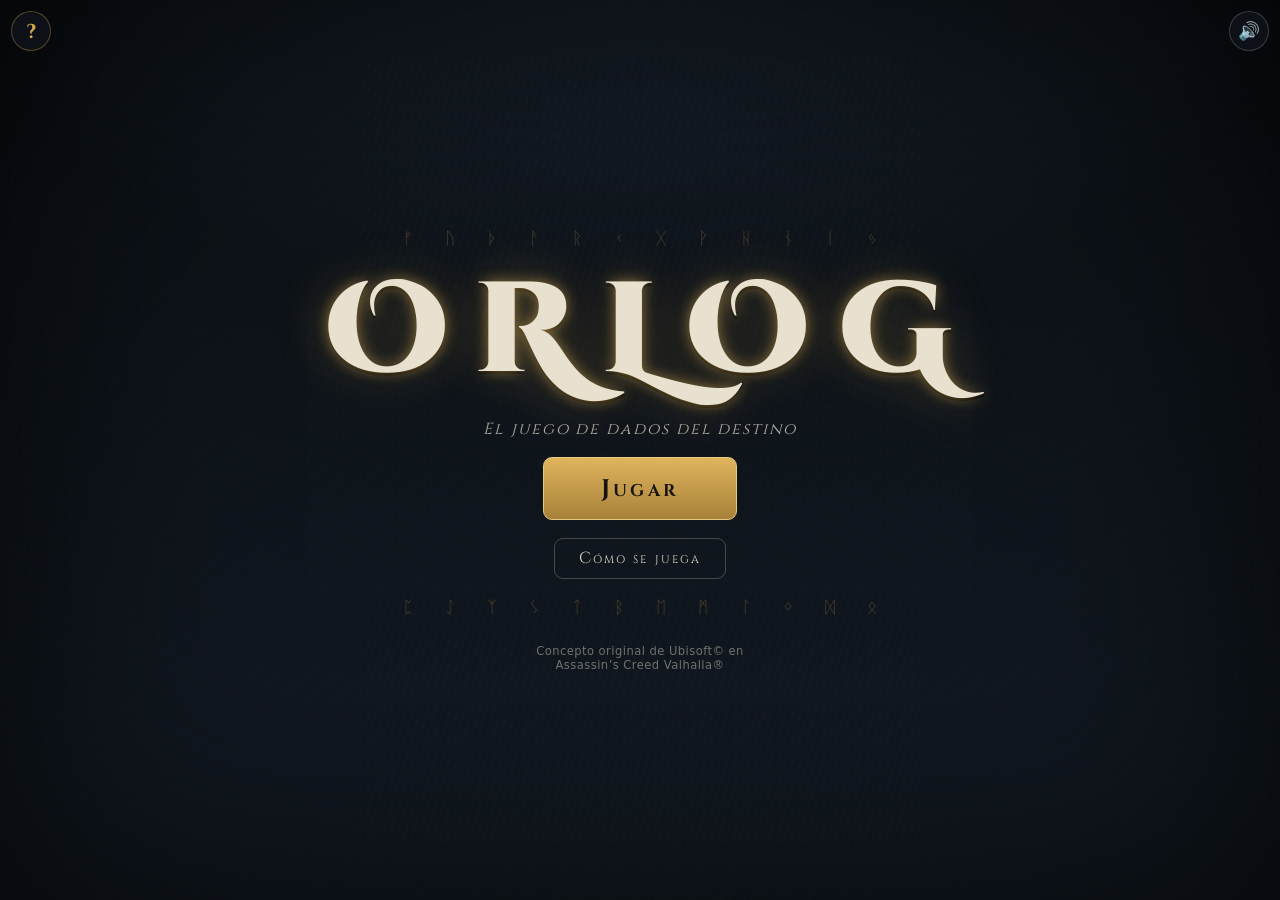
==== commit dda9f0c4: "Añade atribución a Ubisoft / AC Valhalla en la portada y el README Co-Authored-By: Claude Opus 4.8 <" ====
--- a/index.html
+++ b/index.html
@@ -8,14 +8,14 @@
   <link rel="preconnect" href="https://fonts.googleapis.com">
   <link rel="preconnect" href="https://fonts.gstatic.com" crossorigin>
   <link href="https://fonts.googleapis.com/css2?family=Cinzel:wght@400..900&family=Cinzel+Decorative:wght@700;900&display=swap" rel="stylesheet">
-  <link rel="stylesheet" href="css/styles.css?v=2">
+  <link rel="stylesheet" href="css/styles.css?v=3">
 </head>
 <body>
   <div id="app"></div>
-  <script src="js/gods.js?v=2"></script>
-  <script src="js/engine.js?v=2"></script>
-  <script src="js/ai.js?v=2"></script>
-  <script src="js/ui.js?v=2"></script>
-  <script src="js/main.js?v=2"></script>
+  <script src="js/gods.js?v=3"></script>
+  <script src="js/engine.js?v=3"></script>
+  <script src="js/ai.js?v=3"></script>
+  <script src="js/ui.js?v=3"></script>
+  <script src="js/main.js?v=3"></script>
 </body>
 </html>
--- a/css/styles.css
+++ b/css/styles.css
@@ -180,6 +180,17 @@
   opacity: .28;
   user-select: none;
   text-align: center;
+}
+
+.title-credit {
+  margin-top: .6rem;
+  font-size: .72rem;
+  letter-spacing: .04em;
+  color: var(--bone);
+  opacity: .45;
+  text-align: center;
+  max-width: 40ch;
+  padding: 0 1rem;
 }
 
 /* brasas flotantes (CSS puro) */
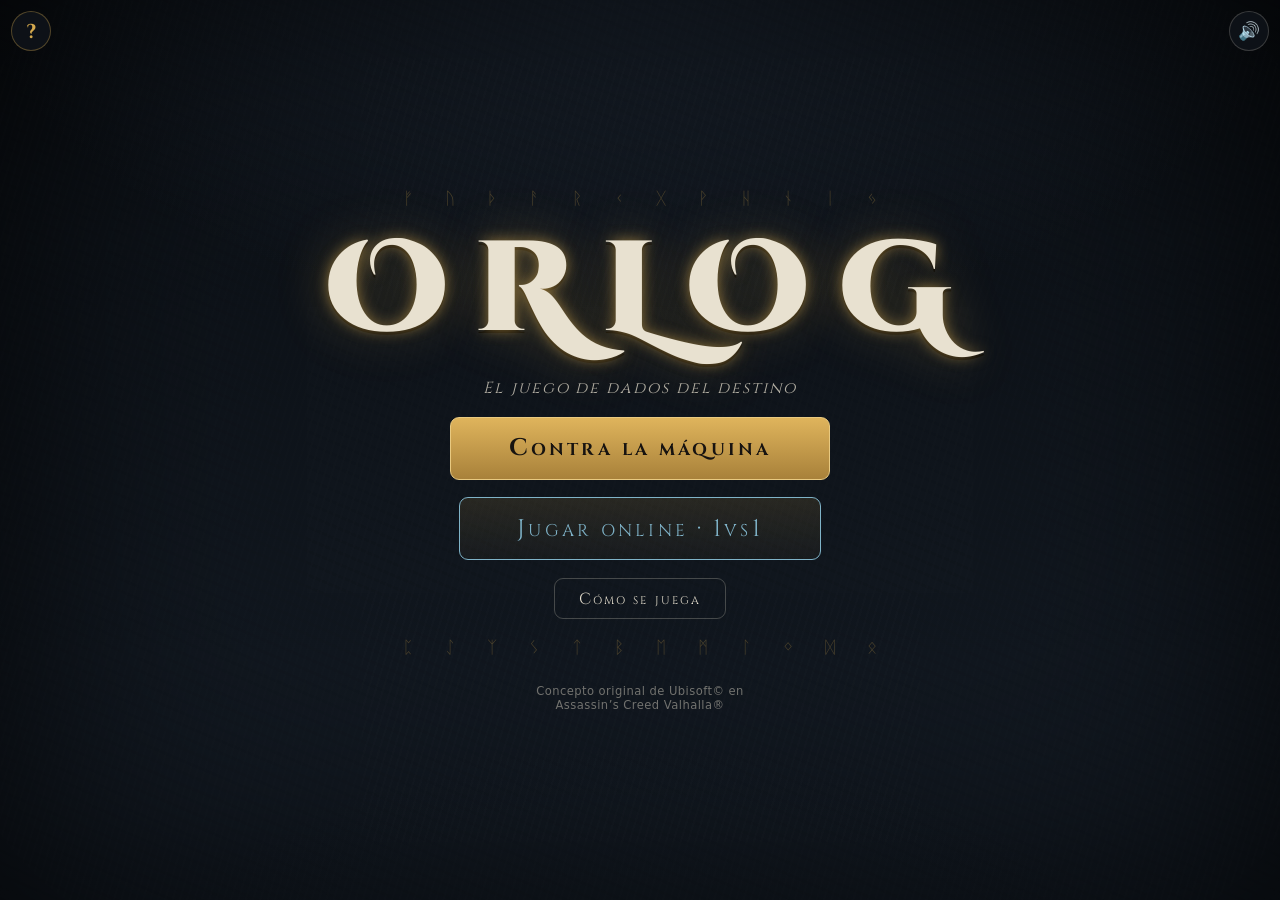
==== commit 84691cf8: "Añade 1vs1 online por salas con código (Supabase Realtime) Modelo de paso sincronizado: ambos client" ====
--- a/index.html
+++ b/index.html
@@ -8,14 +8,15 @@
   <link rel="preconnect" href="https://fonts.googleapis.com">
   <link rel="preconnect" href="https://fonts.gstatic.com" crossorigin>
   <link href="https://fonts.googleapis.com/css2?family=Cinzel:wght@400..900&family=Cinzel+Decorative:wght@700;900&display=swap" rel="stylesheet">
-  <link rel="stylesheet" href="css/styles.css?v=3">
+  <link rel="stylesheet" href="css/styles.css?v=4">
 </head>
 <body>
   <div id="app"></div>
-  <script src="js/gods.js?v=3"></script>
-  <script src="js/engine.js?v=3"></script>
-  <script src="js/ai.js?v=3"></script>
-  <script src="js/ui.js?v=3"></script>
-  <script src="js/main.js?v=3"></script>
+  <script src="js/gods.js?v=4"></script>
+  <script src="js/engine.js?v=4"></script>
+  <script src="js/ai.js?v=4"></script>
+  <script src="js/net.js?v=4"></script>
+  <script src="js/ui.js?v=4"></script>
+  <script src="js/main.js?v=4"></script>
 </body>
 </html>
--- a/css/styles.css
+++ b/css/styles.css
@@ -1207,6 +1207,138 @@
 
 .help-btn:hover { border-color: var(--gold); box-shadow: 0 0 12px rgba(212, 169, 78, .35); }
 
+/* ── Sala online ───────────────────────────────────────────────────────── */
+
+.btn-online {
+  border-color: var(--ice, #7fb3c8);
+  color: var(--ice, #7fb3c8);
+}
+
+.btn-online:hover {
+  box-shadow: 0 0 16px rgba(127, 179, 200, .4);
+  background: rgba(127, 179, 200, .1);
+}
+
+.sala-panel {
+  display: flex;
+  align-items: stretch;
+  justify-content: center;
+  gap: 1.4rem;
+  flex-wrap: wrap;
+  width: min(720px, 100%);
+}
+
+.sala-bloque {
+  flex: 1 1 260px;
+  display: flex;
+  flex-direction: column;
+  align-items: center;
+  gap: .8rem;
+  padding: 1.3rem 1.1rem;
+  border-radius: 14px;
+  background: linear-gradient(170deg, #1a2129, #10151c);
+  border: 1px solid var(--gold-dim);
+}
+
+.sala-h3 {
+  font-family: var(--serif);
+  font-variant: small-caps;
+  letter-spacing: .12em;
+  color: var(--gold);
+  font-size: 1rem;
+}
+
+.sala-o {
+  display: grid;
+  place-items: center;
+  font-family: var(--serif);
+  font-variant: small-caps;
+  letter-spacing: .1em;
+  opacity: .45;
+}
+
+.sala-join { display: flex; gap: .5rem; flex-wrap: wrap; justify-content: center; }
+
+.sala-input {
+  font-family: var(--serif);
+  font-size: 1.3rem;
+  font-weight: 700;
+  letter-spacing: .32em;
+  text-indent: .32em;
+  text-align: center;
+  text-transform: uppercase;
+  width: 7.5em;
+  padding: .45em .3em;
+  border-radius: 10px;
+  color: var(--bone);
+  background: rgba(5, 8, 12, .7);
+  border: 1px solid var(--gold-dim);
+}
+
+.sala-input:focus {
+  outline: none;
+  border-color: var(--gold);
+  box-shadow: 0 0 14px rgba(212, 169, 78, .3);
+}
+
+.sala-codigo-caja {
+  display: flex;
+  flex-direction: column;
+  align-items: center;
+  gap: .35rem;
+  margin-top: 1.2rem;
+  padding: 1rem 1.8rem;
+  border-radius: 14px;
+  background: rgba(212, 169, 78, .07);
+  border: 1px solid var(--gold);
+  box-shadow: 0 0 26px rgba(212, 169, 78, .18);
+}
+
+.sala-codigo-label,
+.sala-codigo-hint {
+  font-family: var(--serif);
+  font-variant: small-caps;
+  letter-spacing: .12em;
+  font-size: .78rem;
+  opacity: .65;
+}
+
+.sala-codigo {
+  font-family: var(--display);
+  font-size: clamp(2rem, 9vw, 3rem);
+  font-weight: 900;
+  letter-spacing: .16em;
+  text-indent: .16em;
+  color: var(--gold);
+  text-shadow: 0 0 22px rgba(212, 169, 78, .5);
+  user-select: all;
+}
+
+.btn-copiar { margin-top: .3rem; font-size: .8rem; }
+
+.sala-estado {
+  margin-top: .9rem;
+  font-family: var(--serif);
+  letter-spacing: .06em;
+  text-align: center;
+  min-height: 1.4em;
+  opacity: .85;
+}
+
+.sala-estado.error { color: var(--blood); opacity: 1; }
+.sala-estado.ok { color: #8fbf6f; opacity: 1; }
+.sala-estado.esperando::after {
+  content: '';
+  animation: puntitos 1.4s steps(4, end) infinite;
+}
+
+@keyframes puntitos {
+  0% { content: ''; }
+  25% { content: '.'; }
+  50% { content: '..'; }
+  75% { content: '...'; }
+}
+
 /* ── Instrucciones ─────────────────────────────────────────────────────── */
 
 .help-panel {
